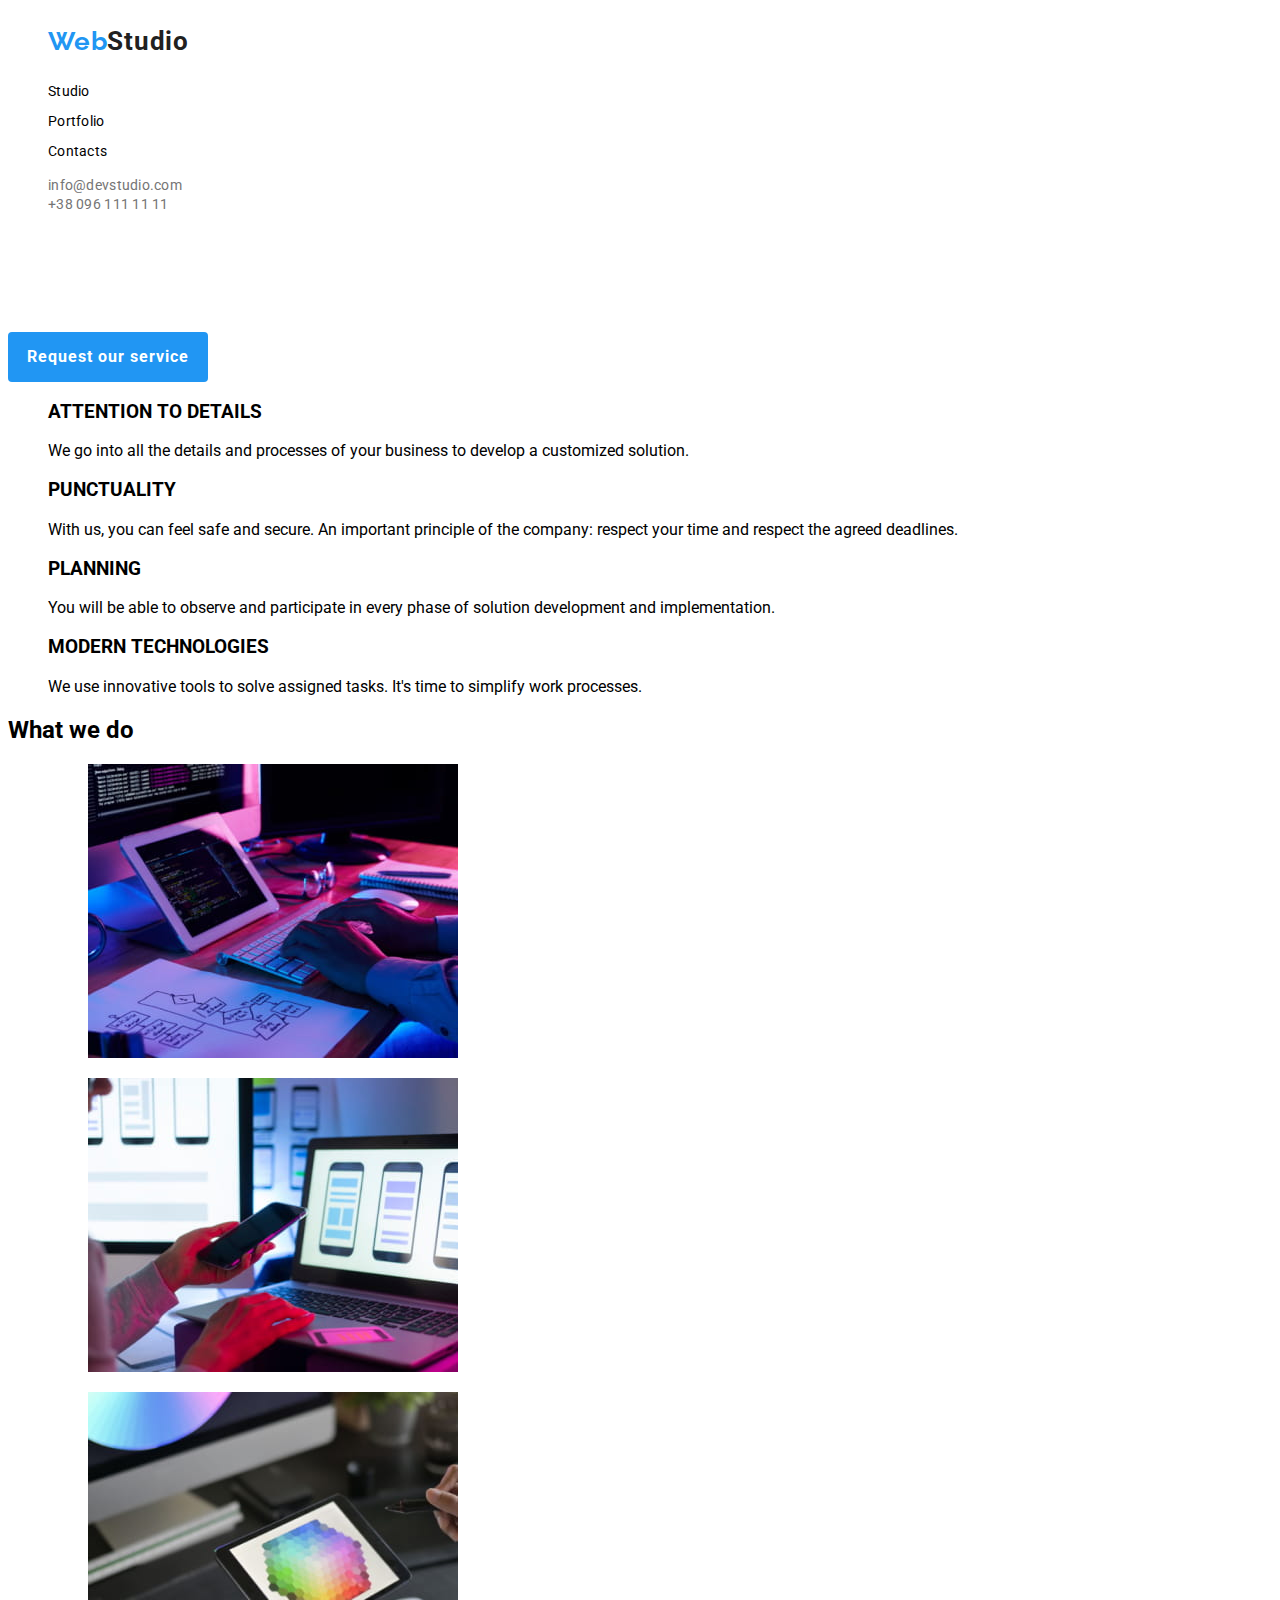
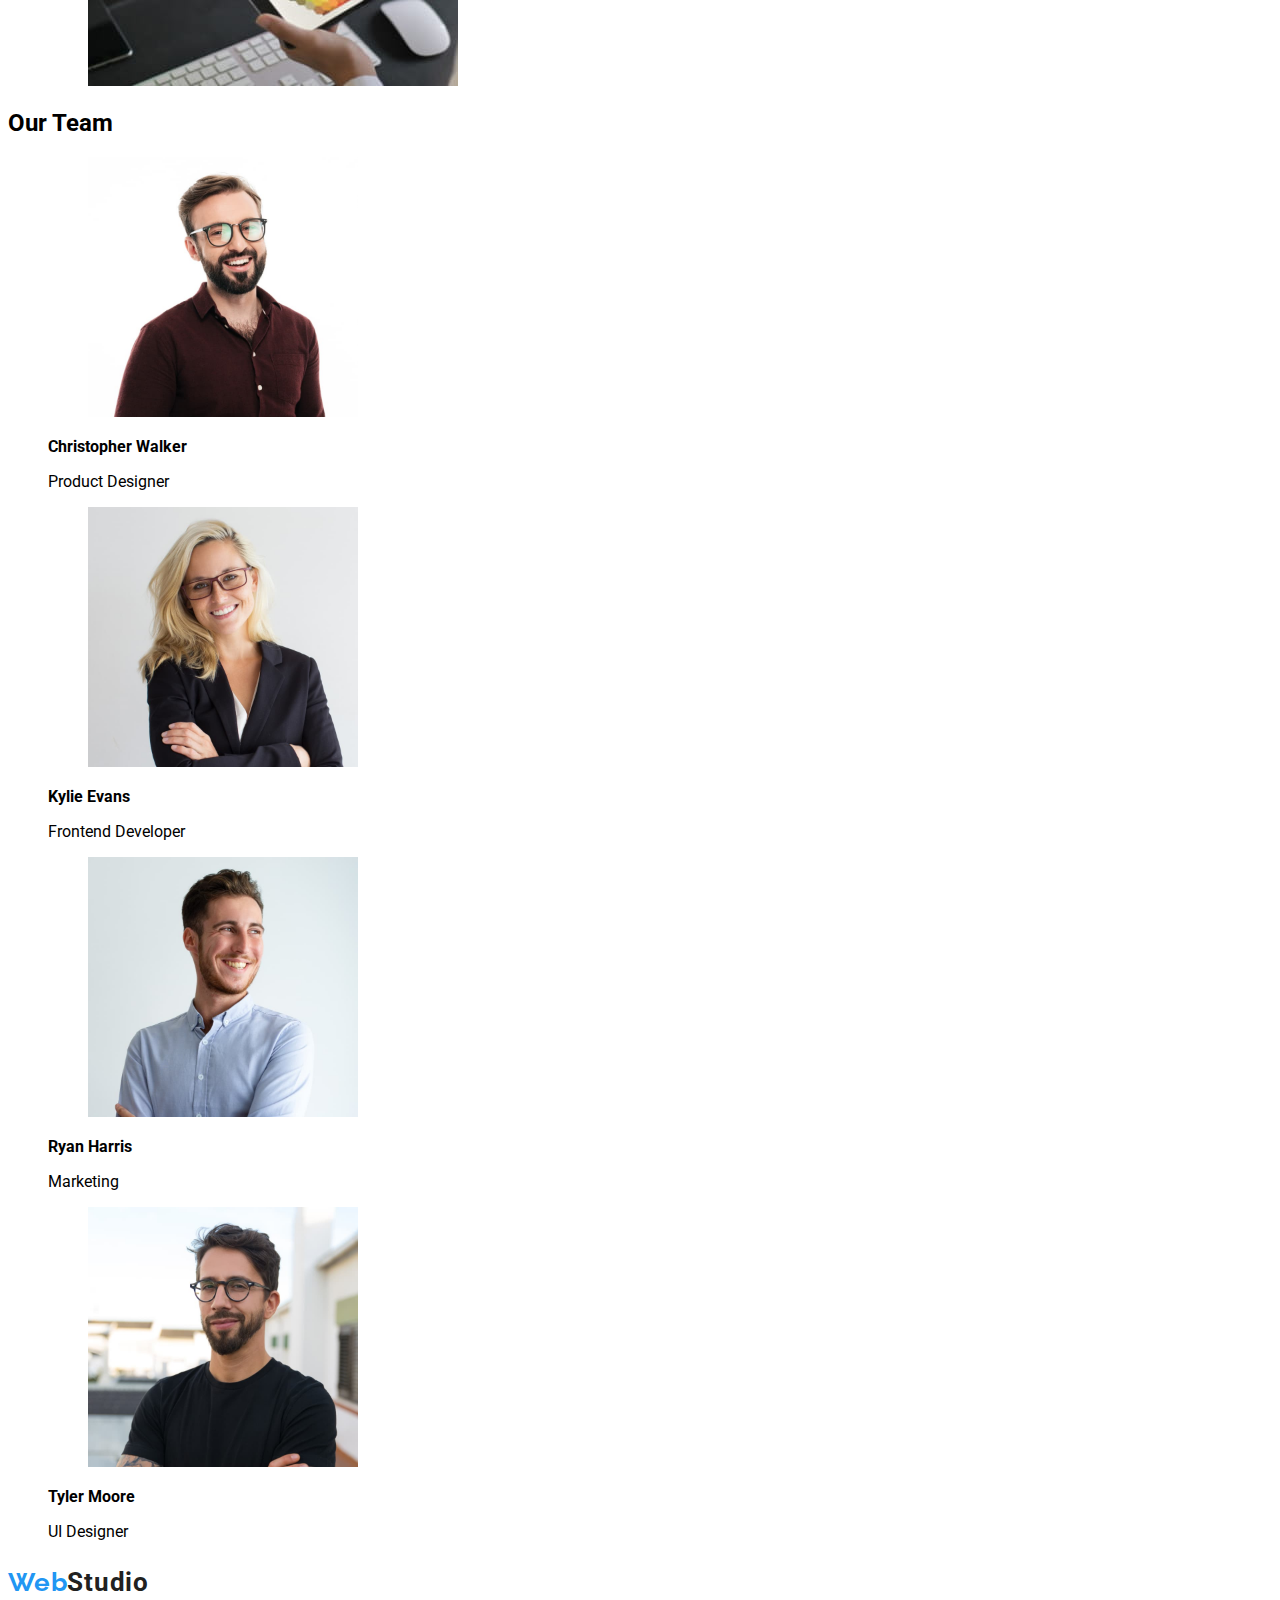
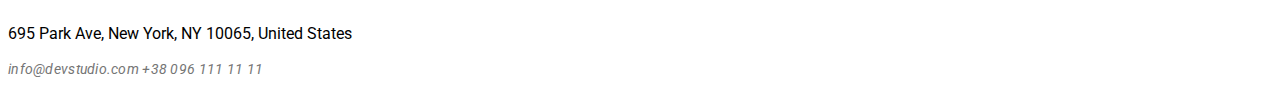
==== index.html @ 77d80c7a "hmw22" ====
<!DOCTYPE html>
<html lang="en">
  <head>
    <meta charset="UTF-8" />
    <meta http-equiv="X-UA-Compatible" content="IE=edge" />
    <meta name="viewport" content="width=device-width, initial-scale=1.0" />
    <link rel="preconnect" href="https://fonts.googleapis.com" />
    <link rel="preconnect" href="https://fonts.gstatic.com" crossorigin />
    <link
      href="https://fonts.googleapis.com/css2?family=Raleway:wght@700&family=Roboto:wght@400;500;700;900&display=swap"
      rel="stylesheet"
    />
    <link rel="stylesheet" href="./css/styles.css" />
    <title>WebStudio</title>
  </head>
  <body>
    <header>
      <section>
        <ul>
          <li>
            <a href="./index.html" class="logo"
              ><p><span class="web">Web</span>Studio</p></a
            >
          </li>
        </ul>

        <nav>
          <ul>
            <li>
              <p class="change-site">Studio</p>
            </li>

            <li>
              <a class="change-site" href="./portfolio.html"
                ><p>Portfolio</p></a
              >
            </li>
            <li><p class="change-site">Contacts</p></li>
          </ul>
        </nav>

        <ul>
          <li>
            <a class="adress" href="info@devstudio.com" target="_blank"
              >info@devstudio.com
            </a>
          </li>
          <li>
            <a class="adress" href="+380961111111" target="_blank"
              >+38 096 111 11 11</a
            >
          </li>
        </ul>
      </section>
    </header>

    <div>
      <h1 class="main-text">EFFECTIVE SOLUTIONS FOR YOUR BUSINESS</h1>
      <p>
        <button class="button" type="button">Request our service</button>
      </p>
    </div>
    <main>
      <div class="night-mode">
        <ul>
          <li>
            <h3>ATTENTION TO DETAILS</h3>
            <p>
              We go into all the details and processes of your business to
              develop a customized solution.
            </p>
          </li>

          <li>
            <h3>PUNCTUALITY</h3>
            <p>
              With us, you can feel safe and secure. An important principle of
              the company: respect your time and respect the agreed deadlines.
            </p>
          </li>

          <li>
            <h3>PLANNING</h3>
            <p>
              You will be able to observe and participate in every phase of
              solution development and implementation.
            </p>
          </li>
          <li>
            <h3>MODERN TECHNOLOGIES</h3>
            <p>
              We use innovative tools to solve assigned tasks. It's time to
              simplify work processes.
            </p>
          </li>
        </ul>
      </div>
      <div class="night-mode">
        <section>
          <h2>What we do</h2>
          <ul>
            <li>
              <figure>
                <img
                  src="./images/tablet.jpg"
                  alt="person writing on computer"
                  height="294"
                />
              </figure>
            </li>
            <li>
              <figure>
                <img
                  src="./images/laptop.jpg"
                  alt="person working on laptop"
                  height="294"
                />
              </figure>
            </li>
            <li>
              <figure>
                <img
                  src="./images/tabletmac.jpg"
                  alt="person working on tablet"
                  height="294"
                />
              </figure>
            </li>
          </ul>
        </section>
      </div>
      <div class="night-mode">
        <section>
          <h2>Our Team</h2>
          <ul>
            <li>
              <figure>
                <img
                  src="./images/christopherwalker.jpg"
                  alt="men in brown shirt"
                  height="260"
                />
              </figure>
              <p><strong>Christopher Walker</strong></p>
              <p>Product Designer</p>
            </li>
            <li>
              <figure>
                <img
                  src="./images/kylieevans.jpg"
                  alt="women in blue shirt"
                  height="260"
                />
              </figure>
              <p><strong>Kylie Evans</strong></p>
              <p>Frontend Developer</p>
            </li>
            <li>
              <figure>
                <img
                  src="./images/ryanharris.jpg"
                  alt="men in white shirt"
                  height="260"
                />
              </figure>
              <p><strong>Ryan Harris</strong></p>
              <p>Marketing</p>
            </li>
            <li>
              <figure>
                <img
                  src="./images/tylermoore.jpg"
                  alt="men in black t-shirt"
                  height="260"
                />
              </figure>
              <p><strong>Tyler Moore</strong></p>
              <p>UI Designer</p>
            </li>
          </ul>
        </section>
      </div>
    </main>
    <div>
      <a href="#" class="logo"
        ><p><span class="web">Web</span>Studio</p></a
      >

      <footer class="night-mode">
        <p>695 Park Ave, New York, NY 10065, United States</p>
        <address>
          <a class="footer-adress" href="info@devstudio.com" target="_blank"
            >info@devstudio.com
          </a>
          <a class="footer-adress" href="+380961111111" target="_blank"
            >+38 096 111 11 11</a
          >
        </address>
      </footer>
    </div>
  </body>
</html>
---- css/styles.css ----
:root {
  --white: #ffffff;
  --black: #000000;
  --grey: #757575;
}

body {
  font-family: "Roboto", sans-serif;
  color: black;
  background-color: var(--white);
}
.night-mode {
  color: var(--black);
}
ul {
  list-style: none;
}

.logo {
  font-family: inherit;
  font-weight: 700;
  font-size: 26px;
  line-height: 31px;
  text-decoration: none;
  letter-spacing: 0.03em;
  cursor: pointer;
  color: #212121;
}
.web {
  font-family: "Raleway";
  font-style: normal;
  font-weight: 700;
  font-size: 26px;
  line-height: 31px;
  letter-spacing: 0.03em;
  color: #2196f3;
}
.change-site {
  font-family: inherit;
  font-size: 14px;
  line-height: 16px;
  letter-spacing: 0.02em;
  text-decoration: none;
  color: var(--black);
}
.change-site:hover {
  font-size: 14px;
  line-height: 16px;
  letter-spacing: 0.02em;

  color: #2196f3;
}

.adress {
  color: var(--black);
  font-family: inherit;
  font-size: 14px;
  line-height: 16px;
  letter-spacing: 0.02em;

  color: #757575;
  text-decoration: none;
  color: var(--grey);
}
.adress:hover {
  font-size: 14px;
  line-height: 16px;
  letter-spacing: 0.02em;

  color: #2196f3;
}
.main-text {
  font-family: inherit;
  font-weight: 900;
  font-size: 44px;
  line-height: 60px;

  text-align: center;
  letter-spacing: 0.06em;
  text-transform: uppercase;

  color: #ffffff;
}
.button {
  font-family: inherit;
  width: 200px;
  height: 50px;

  background: #2196f3;

  font-weight: 700;
  font-size: 16px;
  line-height: 30px;

  align-items: center;
  text-align: center;
  letter-spacing: 0.06em;

  color: #ffffff;
  cursor: pointer;
  border: none;
  border-radius: 4px;
}

.footer-adress {
  font-family: inherit;
  font-size: 14px;
  line-height: 16px;
  letter-spacing: 0.02em;

  color: #757575;
  text-decoration: none;
  color: var(--grey);
}

/* portfolio */
.buttons-panel {
  font-family: inherit;
  width: 128px;
  height: 38px;

  background: #f5f4fa;
  border-radius: 4px;
  font-weight: 500;
  font-size: 16px;
  line-height: 26px;
  cursor: pointer;
  text-align: center;
  letter-spacing: 0.03em;
  border: none;
}
.buttons-panel:hover {
  width: 128px;
  height: 38px;

  background: #2196f3;
  border-radius: 4px;
  font-weight: 500;
  font-size: 16px;
  line-height: 26px;

  text-align: center;
  letter-spacing: 0.03em;

  color: #ffffff;
}
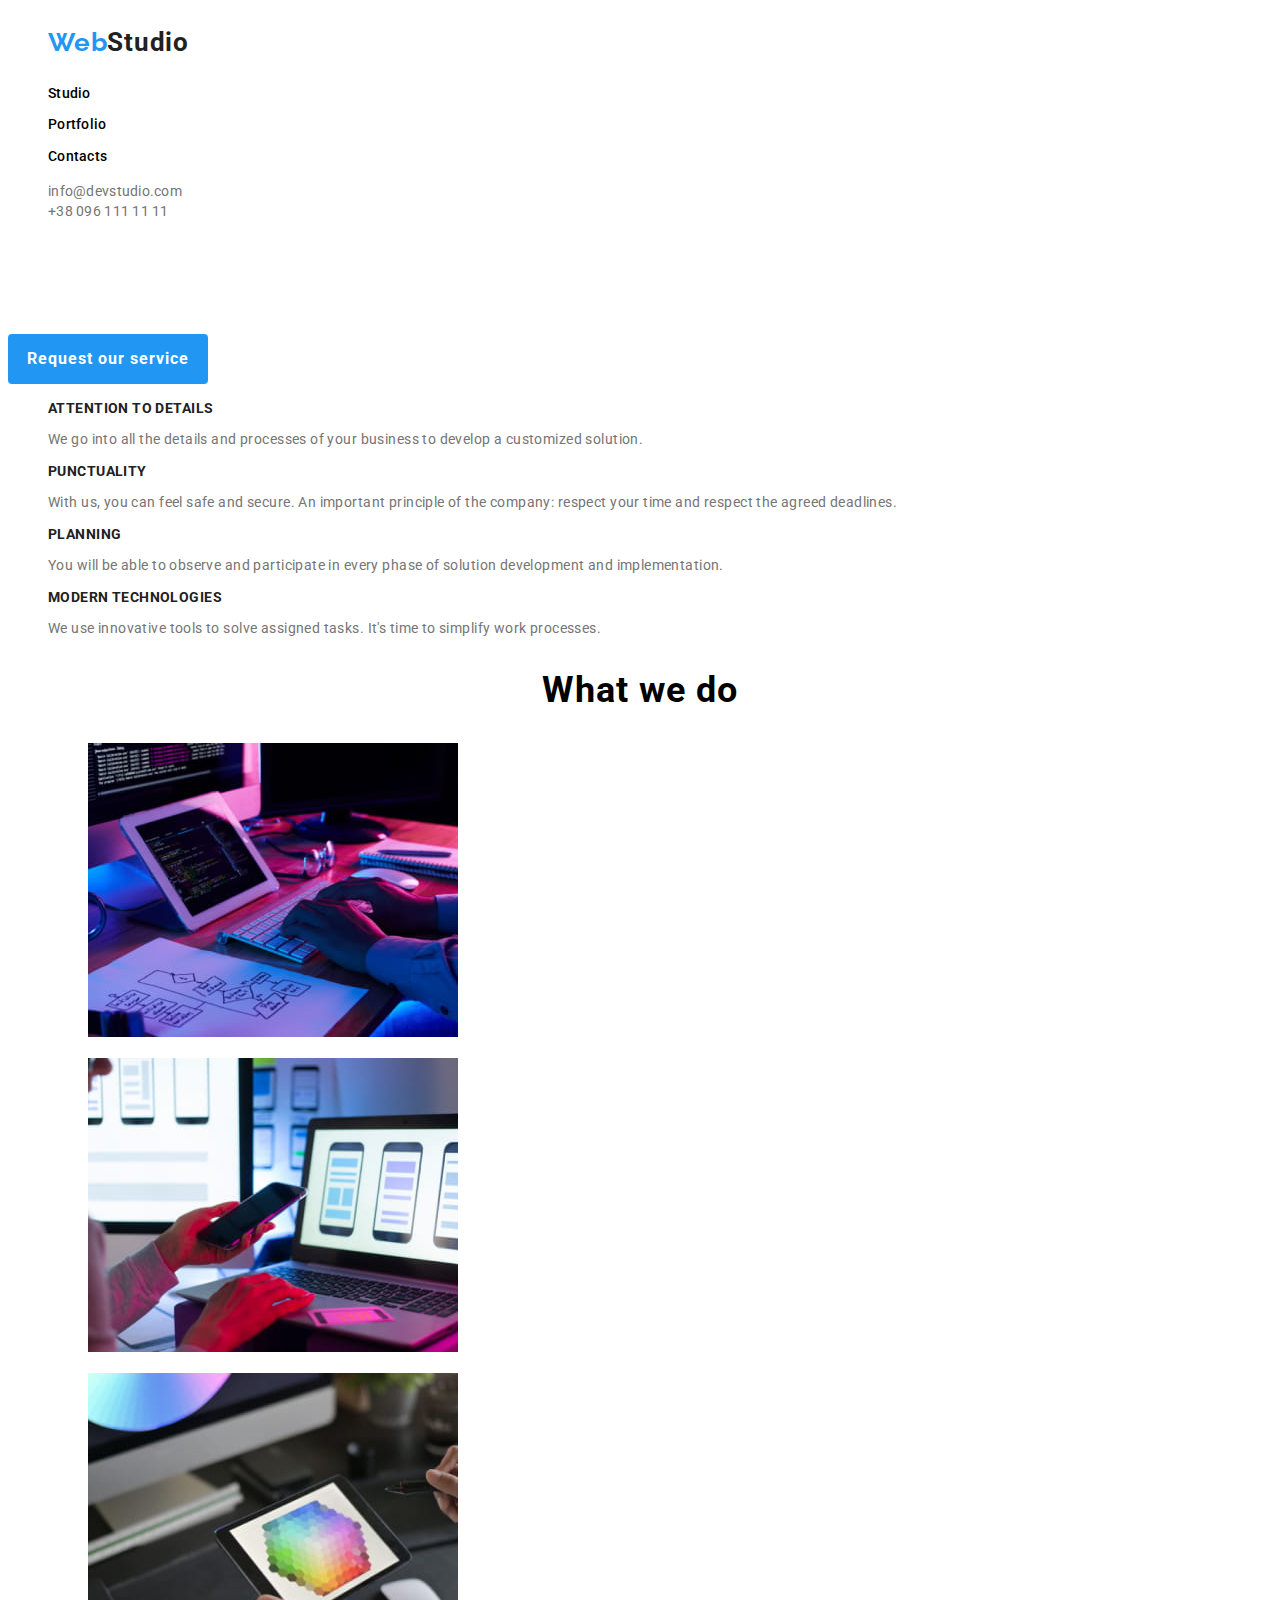
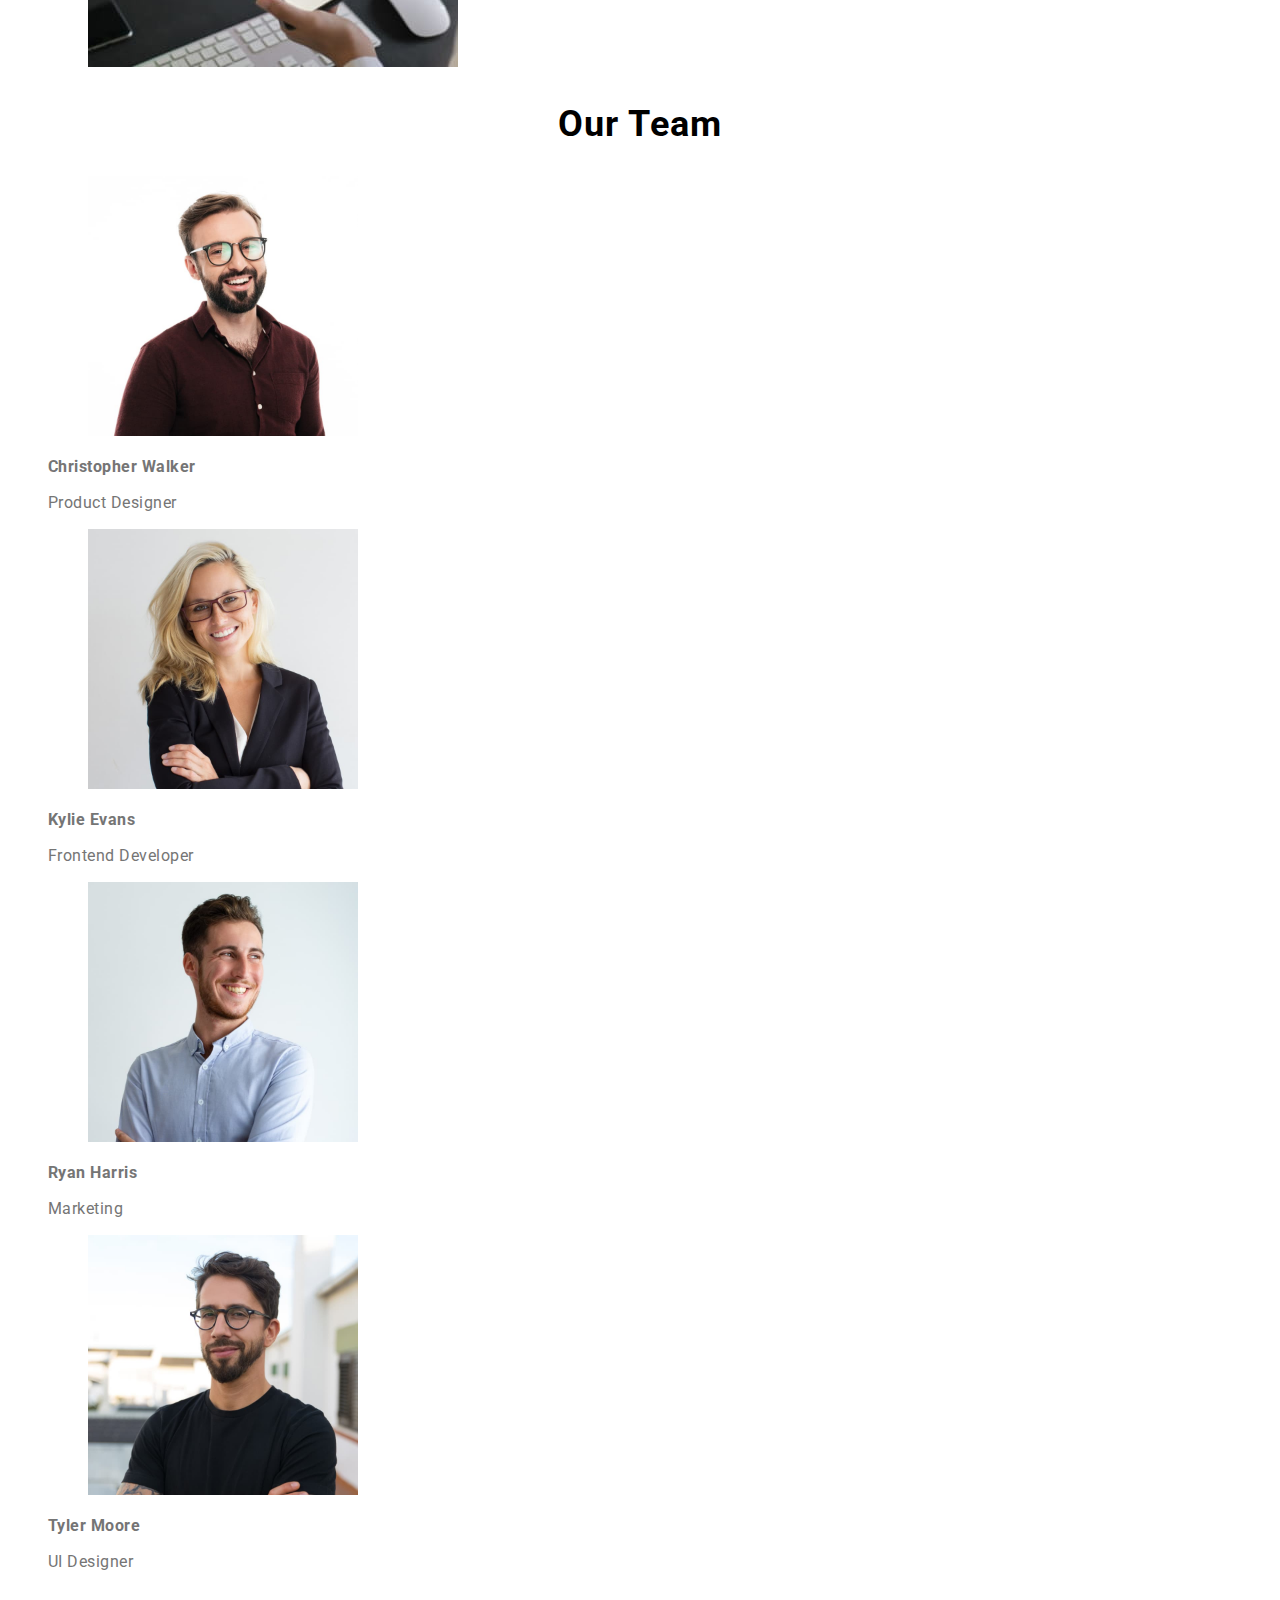
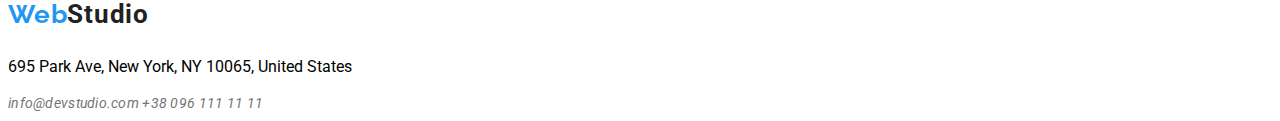
==== commit d70a2aa2: "h2" ====
--- a/index.html
+++ b/index.html
@@ -27,7 +27,7 @@
         <nav>
           <ul>
             <li>
-              <p class="change-site">Studio</p>
+              <a class="change-site" href="./index.html"><p>Studio</p></a>
             </li>
 
             <li>
@@ -61,10 +61,10 @@
       </p>
     </div>
     <main>
-      <div class="night-mode">
+      <div class="description" class="night-mode">
         <ul>
           <li>
-            <h3>ATTENTION TO DETAILS</h3>
+            <h3 class="description-header">ATTENTION TO DETAILS</h3>
             <p>
               We go into all the details and processes of your business to
               develop a customized solution.
@@ -72,7 +72,7 @@
           </li>
 
           <li>
-            <h3>PUNCTUALITY</h3>
+            <h3 class="description-header">PUNCTUALITY</h3>
             <p>
               With us, you can feel safe and secure. An important principle of
               the company: respect your time and respect the agreed deadlines.
@@ -80,14 +80,14 @@
           </li>
 
           <li>
-            <h3>PLANNING</h3>
+            <h3 class="description-header">PLANNING</h3>
             <p>
               You will be able to observe and participate in every phase of
               solution development and implementation.
             </p>
           </li>
           <li>
-            <h3>MODERN TECHNOLOGIES</h3>
+            <h3 class="description-header">MODERN TECHNOLOGIES</h3>
             <p>
               We use innovative tools to solve assigned tasks. It's time to
               simplify work processes.
@@ -97,7 +97,7 @@
       </div>
       <div class="night-mode">
         <section>
-          <h2>What we do</h2>
+          <h2 class="section-headers">What we do</h2>
           <ul>
             <li>
               <figure>
@@ -131,8 +131,8 @@
       </div>
       <div class="night-mode">
         <section>
-          <h2>Our Team</h2>
-          <ul>
+          <h2 class="section-headers">Our Team</h2>
+          <ul class="photo-description">
             <li>
               <figure>
                 <img
@@ -182,7 +182,7 @@
       </div>
     </main>
     <div>
-      <a href="#" class="logo"
+      <a href="./index.html" class="logo"
         ><p><span class="web">Web</span>Studio</p></a
       >
 
--- a/css/styles.css
+++ b/css/styles.css
@@ -2,6 +2,9 @@
   --white: #ffffff;
   --black: #000000;
   --grey: #757575;
+  --darkblue: #2f303a;
+  --lightgrey: #f5f4fa;
+  --lightblue: #2196f3;
 }
 
 body {
@@ -11,6 +14,7 @@
 }
 .night-mode {
   color: var(--black);
+  line-height: 1.25;
 }
 ul {
   list-style: none;
@@ -20,7 +24,7 @@
   font-family: inherit;
   font-weight: 700;
   font-size: 26px;
-  line-height: 31px;
+  line-height: 1.25;
   text-decoration: none;
   letter-spacing: 0.03em;
   cursor: pointer;
@@ -31,23 +35,22 @@
   font-style: normal;
   font-weight: 700;
   font-size: 26px;
-  line-height: 31px;
   letter-spacing: 0.03em;
   color: #2196f3;
 }
 .change-site {
   font-family: inherit;
+  font-weight: 500;
   font-size: 14px;
-  line-height: 16px;
+  line-height: 1.25;
   letter-spacing: 0.02em;
   text-decoration: none;
   color: var(--black);
 }
 .change-site:hover {
   font-size: 14px;
-  line-height: 16px;
+  line-height: 1.25;
   letter-spacing: 0.02em;
-
   color: #2196f3;
 }
 
@@ -55,75 +58,105 @@
   color: var(--black);
   font-family: inherit;
   font-size: 14px;
-  line-height: 16px;
+  line-height: 1.25;
   letter-spacing: 0.02em;
-
   color: #757575;
   text-decoration: none;
   color: var(--grey);
 }
 .adress:hover {
   font-size: 14px;
-  line-height: 16px;
+  line-height: 1.25;
   letter-spacing: 0.02em;
-
   color: #2196f3;
 }
 .main-text {
   font-family: inherit;
   font-weight: 900;
   font-size: 44px;
-  line-height: 60px;
-
+  line-height: 1.25;
   text-align: center;
   letter-spacing: 0.06em;
   text-transform: uppercase;
-
   color: #ffffff;
 }
 .button {
   font-family: inherit;
   width: 200px;
   height: 50px;
-
   background: #2196f3;
-
   font-weight: 700;
   font-size: 16px;
-  line-height: 30px;
-
+  line-height: 1.25;
   align-items: center;
   text-align: center;
   letter-spacing: 0.06em;
-
   color: #ffffff;
   cursor: pointer;
   border: none;
   border-radius: 4px;
 }
 
+.section-headers {
+  font-weight: 700;
+  font-size: 36px;
+  line-height: 1.25;
+  text-align: center;
+  letter-spacing: 0.03em;
+}
+
+.description-header {
+  font-weight: 700;
+  font-size: 14px;
+  line-height: 1.25;
+  letter-spacing: 0.03em;
+  text-transform: uppercase;
+  color: #212121;
+}
+.description {
+  font-weight: 400;
+  font-size: 14px;
+  line-height: 1.25;
+  letter-spacing: 0.03em;
+  color: #757575;
+}
+.photo-description {
+  font-weight: 400;
+  font-size: 16px;
+  line-height: 1.25;
+  letter-spacing: 0.03em;
+  color: #757575;
+}
+
+.photo-header {
+  font-weight: 700;
+  font-size: 18px;
+  line-height: 1.25;
+  letter-spacing: 0.06em;
+  color: #212121;
+}
+
 .footer-adress {
   font-family: inherit;
   font-size: 14px;
-  line-height: 16px;
+  line-height: 1.25;
   letter-spacing: 0.02em;
-
   color: #757575;
   text-decoration: none;
   color: var(--grey);
 }
 
 /* portfolio */
+
 .buttons-panel {
   font-family: inherit;
   width: 128px;
   height: 38px;
-
   background: #f5f4fa;
   border-radius: 4px;
   font-weight: 500;
   font-size: 16px;
-  line-height: 26px;
+  line-height: 1.25;
   cursor: pointer;
   text-align: center;
   letter-spacing: 0.03em;
@@ -132,15 +165,12 @@
 .buttons-panel:hover {
   width: 128px;
   height: 38px;
-
   background: #2196f3;
   border-radius: 4px;
   font-weight: 500;
   font-size: 16px;
-  line-height: 26px;
-
+  line-height: 1.25;
   text-align: center;
   letter-spacing: 0.03em;
-
   color: #ffffff;
 }
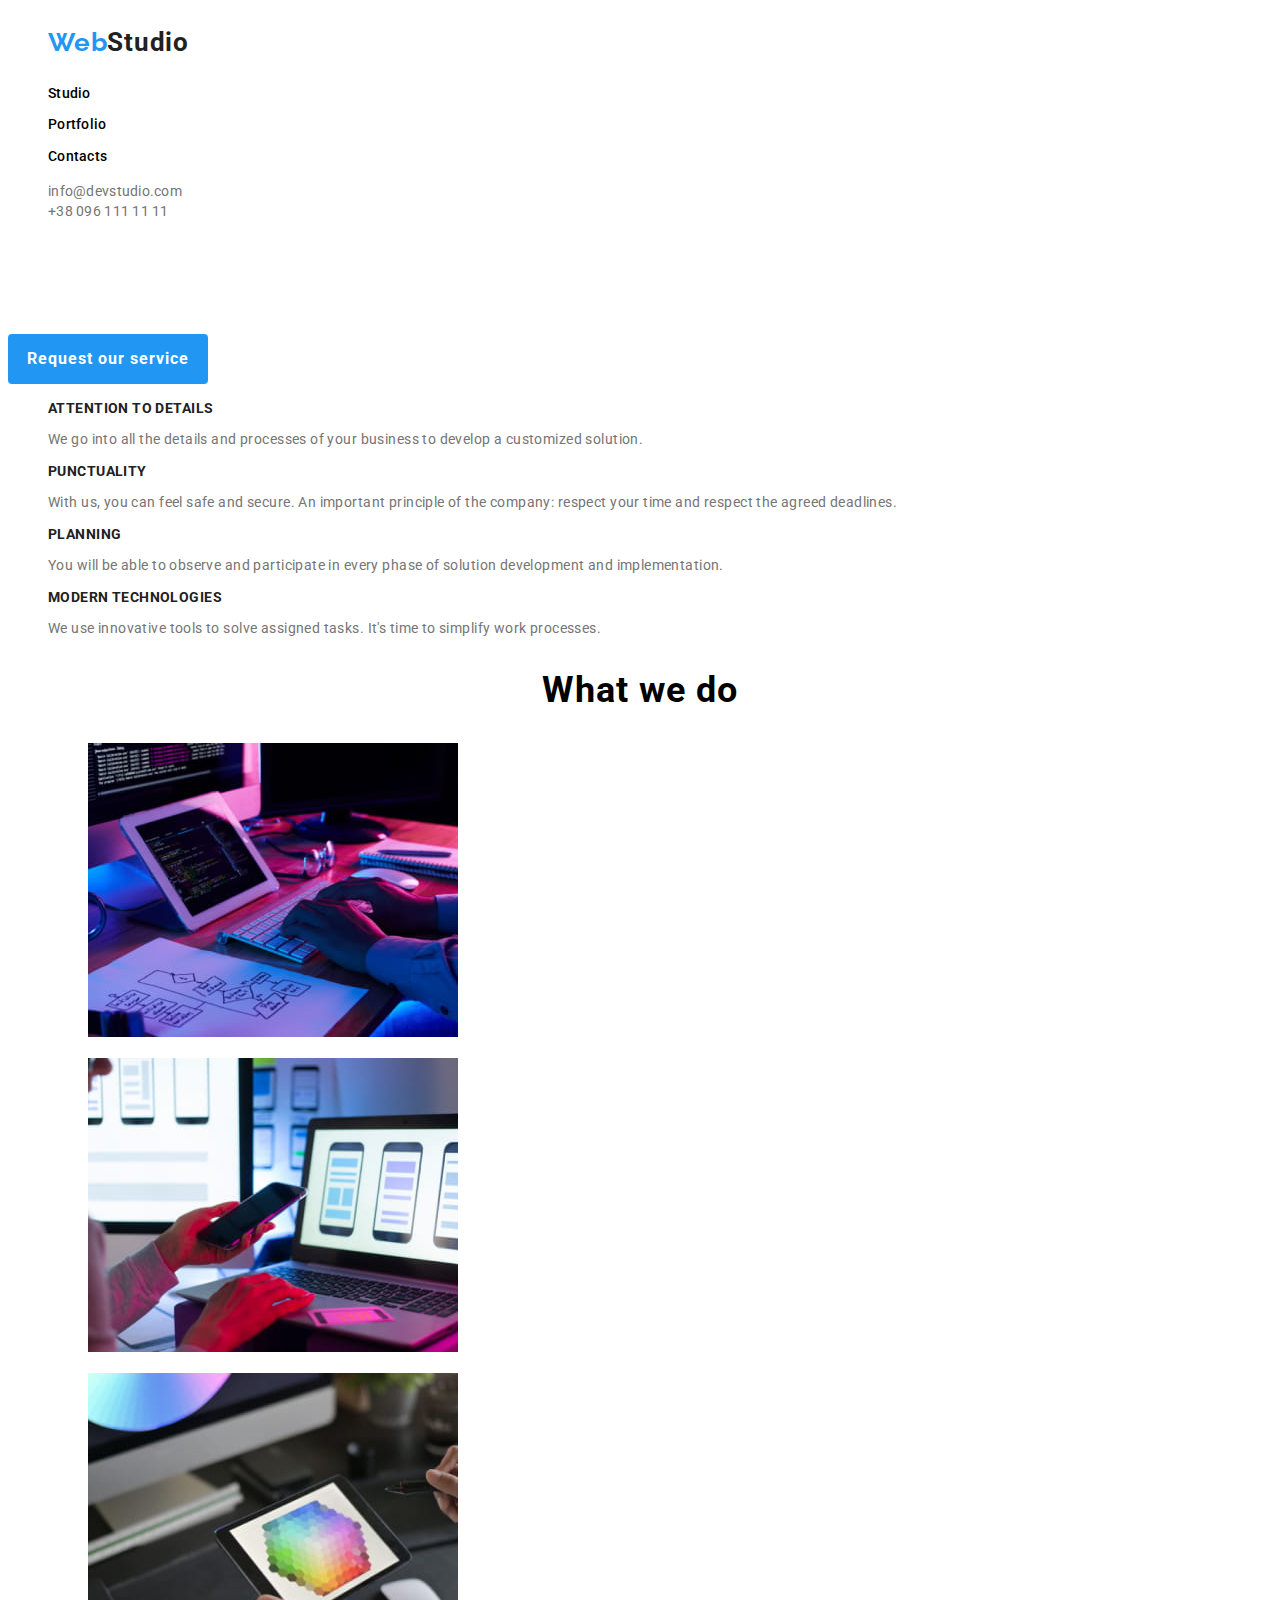
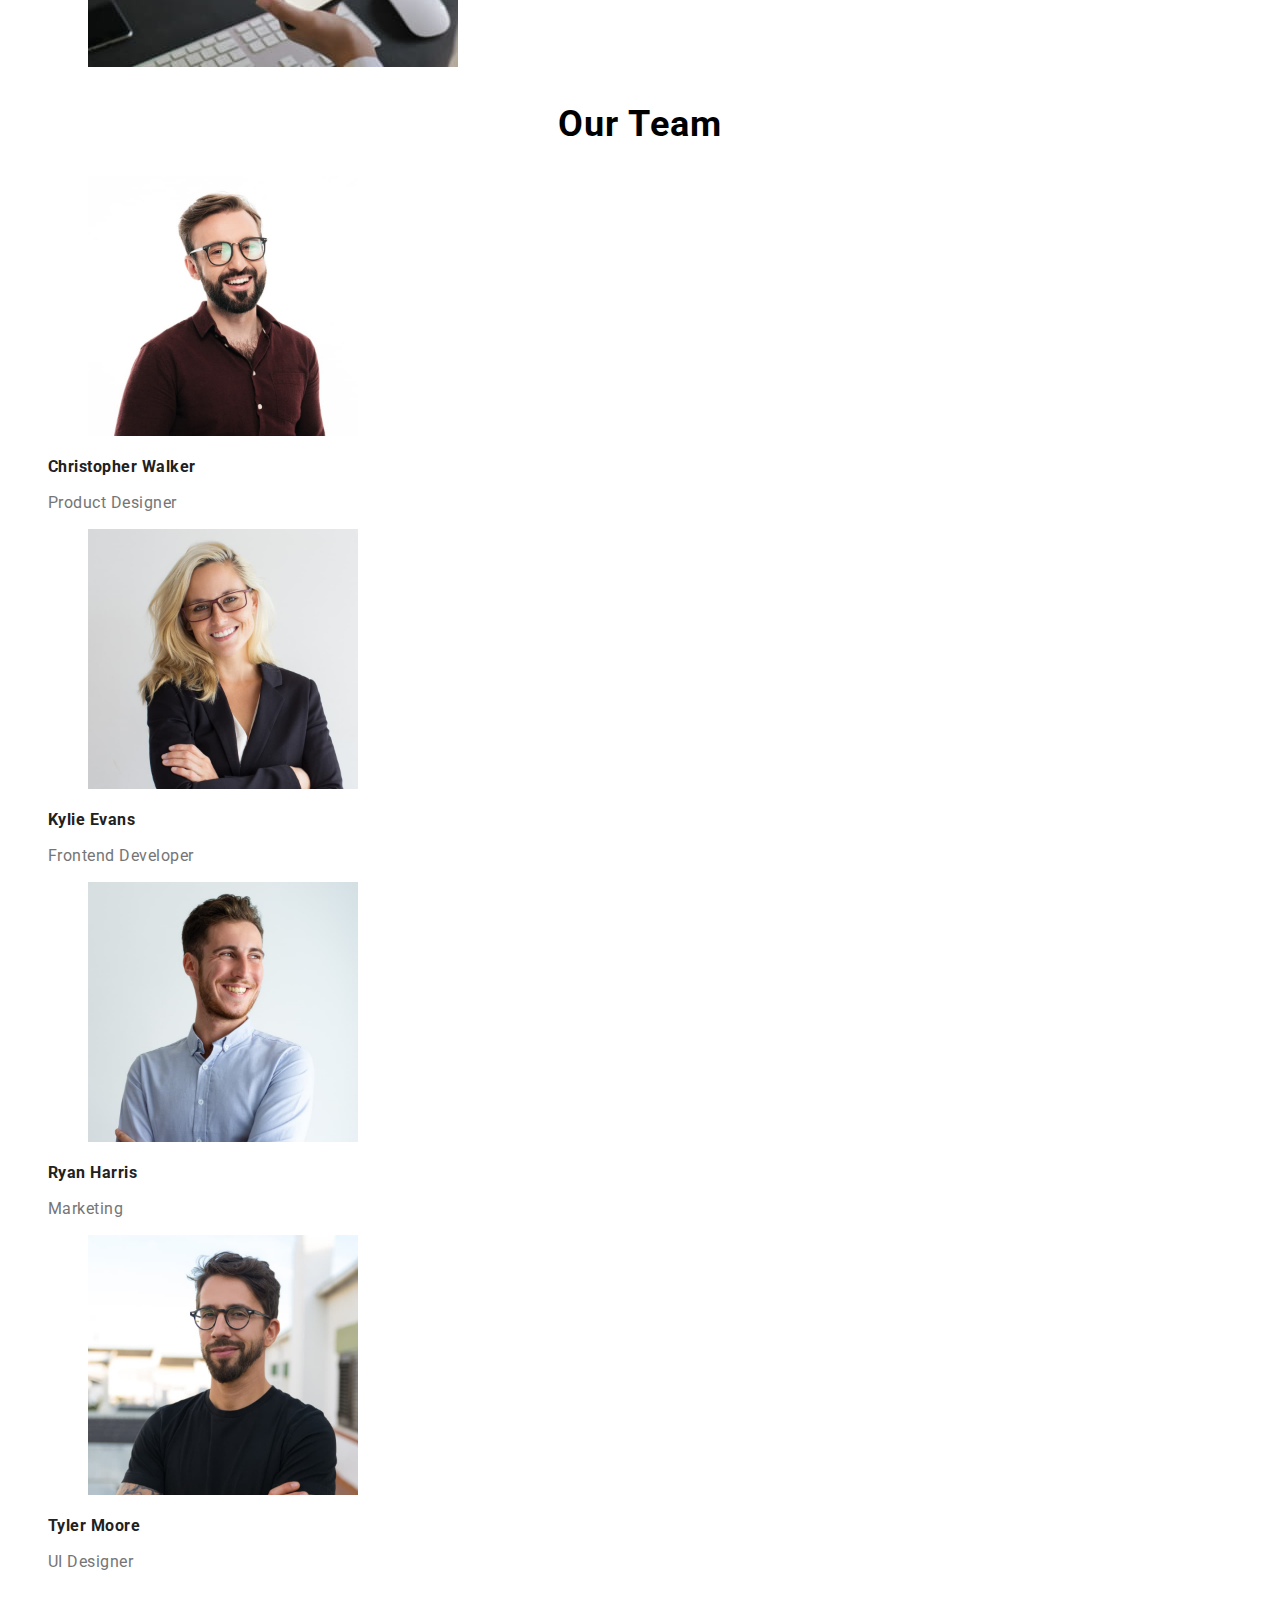
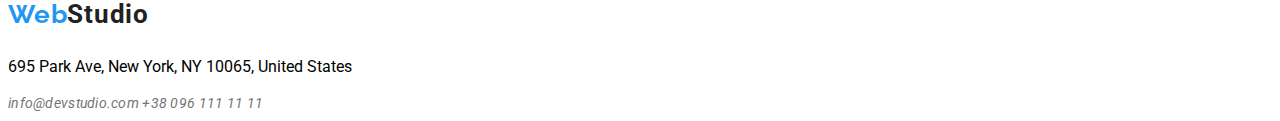
==== commit a6b7c30f: "holmlork" ====
--- a/index.html
+++ b/index.html
@@ -141,7 +141,7 @@
                   height="260"
                 />
               </figure>
-              <p><strong>Christopher Walker</strong></p>
+              <p class="photo-header1"><strong>Christopher Walker</strong></p>
               <p>Product Designer</p>
             </li>
             <li>
@@ -152,7 +152,7 @@
                   height="260"
                 />
               </figure>
-              <p><strong>Kylie Evans</strong></p>
+              <p class="photo-header1"><strong>Kylie Evans</strong></p>
               <p>Frontend Developer</p>
             </li>
             <li>
@@ -163,7 +163,7 @@
                   height="260"
                 />
               </figure>
-              <p><strong>Ryan Harris</strong></p>
+              <p class="photo-header1"><strong>Ryan Harris</strong></p>
               <p>Marketing</p>
             </li>
             <li>
@@ -174,7 +174,7 @@
                   height="260"
                 />
               </figure>
-              <p><strong>Tyler Moore</strong></p>
+              <p class="photo-header1"><strong>Tyler Moore</strong></p>
               <p>UI Designer</p>
             </li>
           </ul>
--- a/css/styles.css
+++ b/css/styles.css
@@ -127,8 +127,15 @@
   letter-spacing: 0.03em;
   color: #757575;
 }
+.photo-header1 {
+  font-weight: 500;
+  font-size: 16px;
+  line-height: 1.25;
+  letter-spacing: 0.03em;
+  color: #212121;
+}
 
-.photo-header {
+.photo-header2 {
   font-weight: 700;
   font-size: 18px;
   line-height: 1.25;
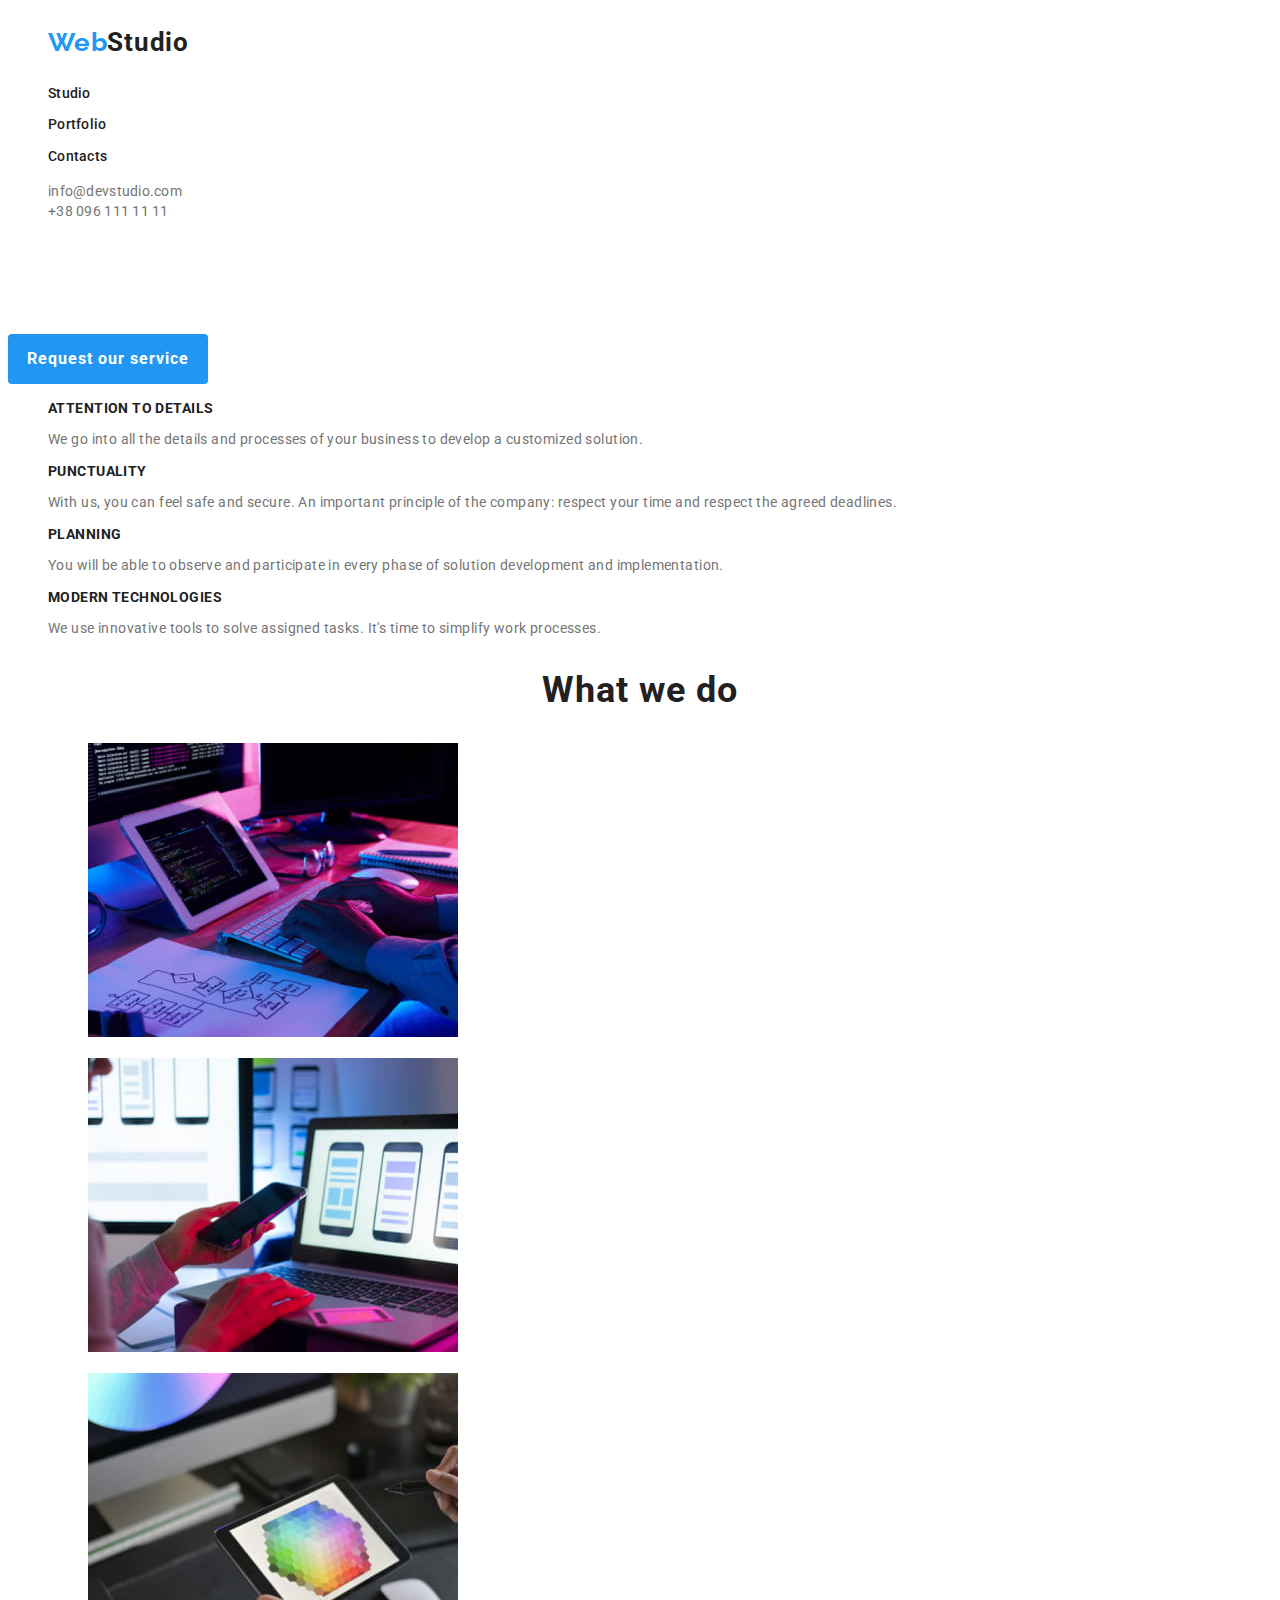
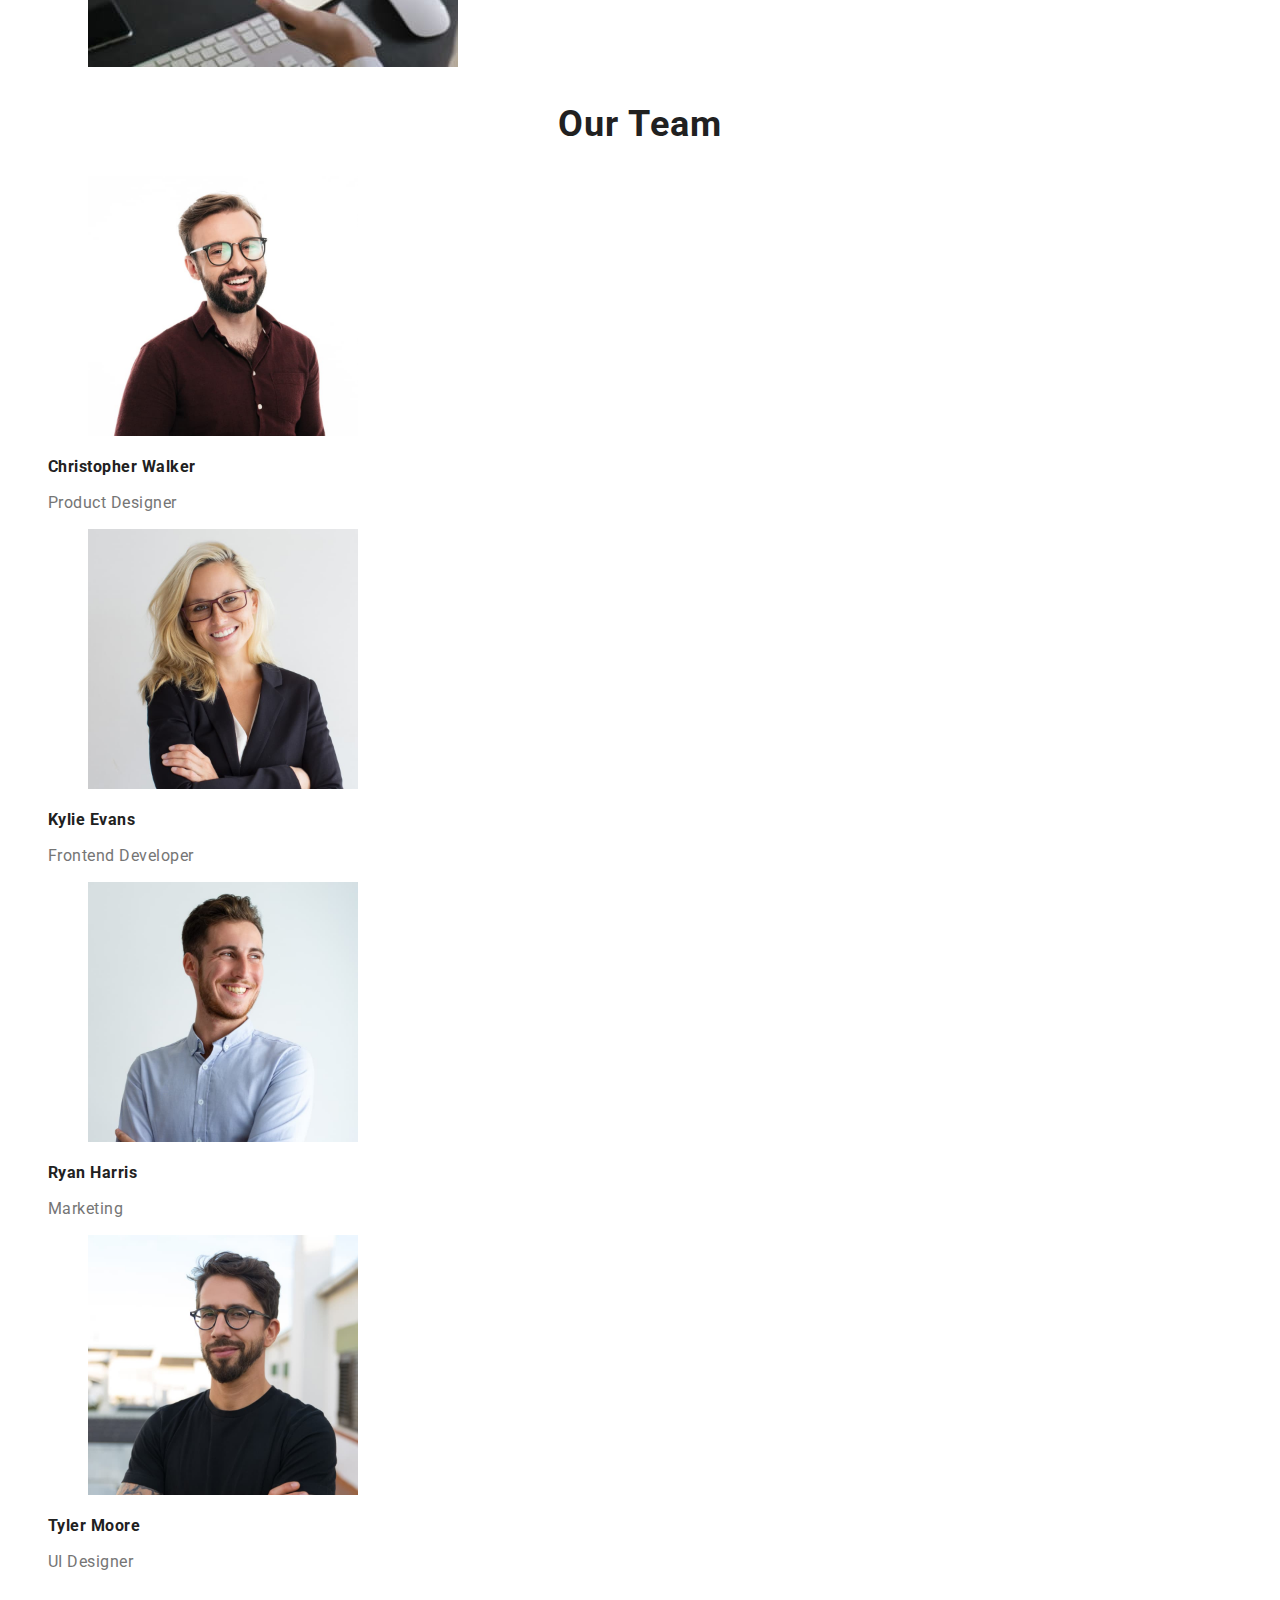
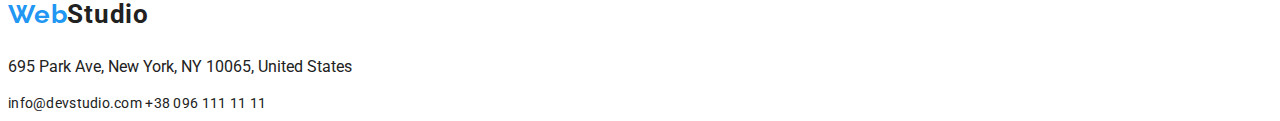
==== commit 2a50092e: "4" ====
--- a/index.html
+++ b/index.html
@@ -61,8 +61,8 @@
       </p>
     </div>
     <main>
-      <div class="description" class="night-mode">
-        <ul>
+      <div class="night-mode">
+        <ul class="description">
           <li>
             <h3 class="description-header">ATTENTION TO DETAILS</h3>
             <p>
@@ -141,7 +141,9 @@
                   height="260"
                 />
               </figure>
-              <p class="photo-header1"><strong>Christopher Walker</strong></p>
+              <p class="photo-header-studio">
+                <strong>Christopher Walker</strong>
+              </p>
               <p>Product Designer</p>
             </li>
             <li>
@@ -152,7 +154,7 @@
                   height="260"
                 />
               </figure>
-              <p class="photo-header1"><strong>Kylie Evans</strong></p>
+              <p class="photo-header-studio"><strong>Kylie Evans</strong></p>
               <p>Frontend Developer</p>
             </li>
             <li>
@@ -163,7 +165,7 @@
                   height="260"
                 />
               </figure>
-              <p class="photo-header1"><strong>Ryan Harris</strong></p>
+              <p class="photo-header-studio"><strong>Ryan Harris</strong></p>
               <p>Marketing</p>
             </li>
             <li>
@@ -174,7 +176,7 @@
                   height="260"
                 />
               </figure>
-              <p class="photo-header1"><strong>Tyler Moore</strong></p>
+              <p class="photo-header-studio"><strong>Tyler Moore</strong></p>
               <p>UI Designer</p>
             </li>
           </ul>
--- a/css/styles.css
+++ b/css/styles.css
@@ -1,6 +1,6 @@
 :root {
   --white: #ffffff;
-  --black: #000000;
+  --black: #212121;
   --grey: #757575;
   --darkblue: #2f303a;
   --lightgrey: #f5f4fa;
@@ -9,10 +9,11 @@
 
 body {
   font-family: "Roboto", sans-serif;
-  color: black;
+  color: #212121;
   background-color: var(--white);
 }
 .night-mode {
+  background-color: var(--white);
   color: var(--black);
   line-height: 1.25;
 }
@@ -103,6 +104,7 @@
   line-height: 1.25;
   text-align: center;
   letter-spacing: 0.03em;
+  color: var(--black);
 }
 
 .description-header {
@@ -112,6 +114,7 @@
   letter-spacing: 0.03em;
   text-transform: uppercase;
   color: #212121;
+  color: var(--black);
 }
 .description {
   font-weight: 400;
@@ -127,30 +130,33 @@
   letter-spacing: 0.03em;
   color: #757575;
 }
-.photo-header1 {
+.photo-header-studio {
   font-weight: 500;
   font-size: 16px;
   line-height: 1.25;
   letter-spacing: 0.03em;
   color: #212121;
+  color: var(--black);
 }
 
-.photo-header2 {
+.photo-header-portfolio {
   font-weight: 700;
   font-size: 18px;
   line-height: 1.25;
   letter-spacing: 0.06em;
   color: #212121;
+  color: var(--black);
 }
 
 .footer-adress {
   font-family: inherit;
+  font-style: normal;
   font-size: 14px;
   line-height: 1.25;
   letter-spacing: 0.02em;
   color: #757575;
   text-decoration: none;
-  color: var(--grey);
+  color: var(--black);
 }
 
 /* portfolio */
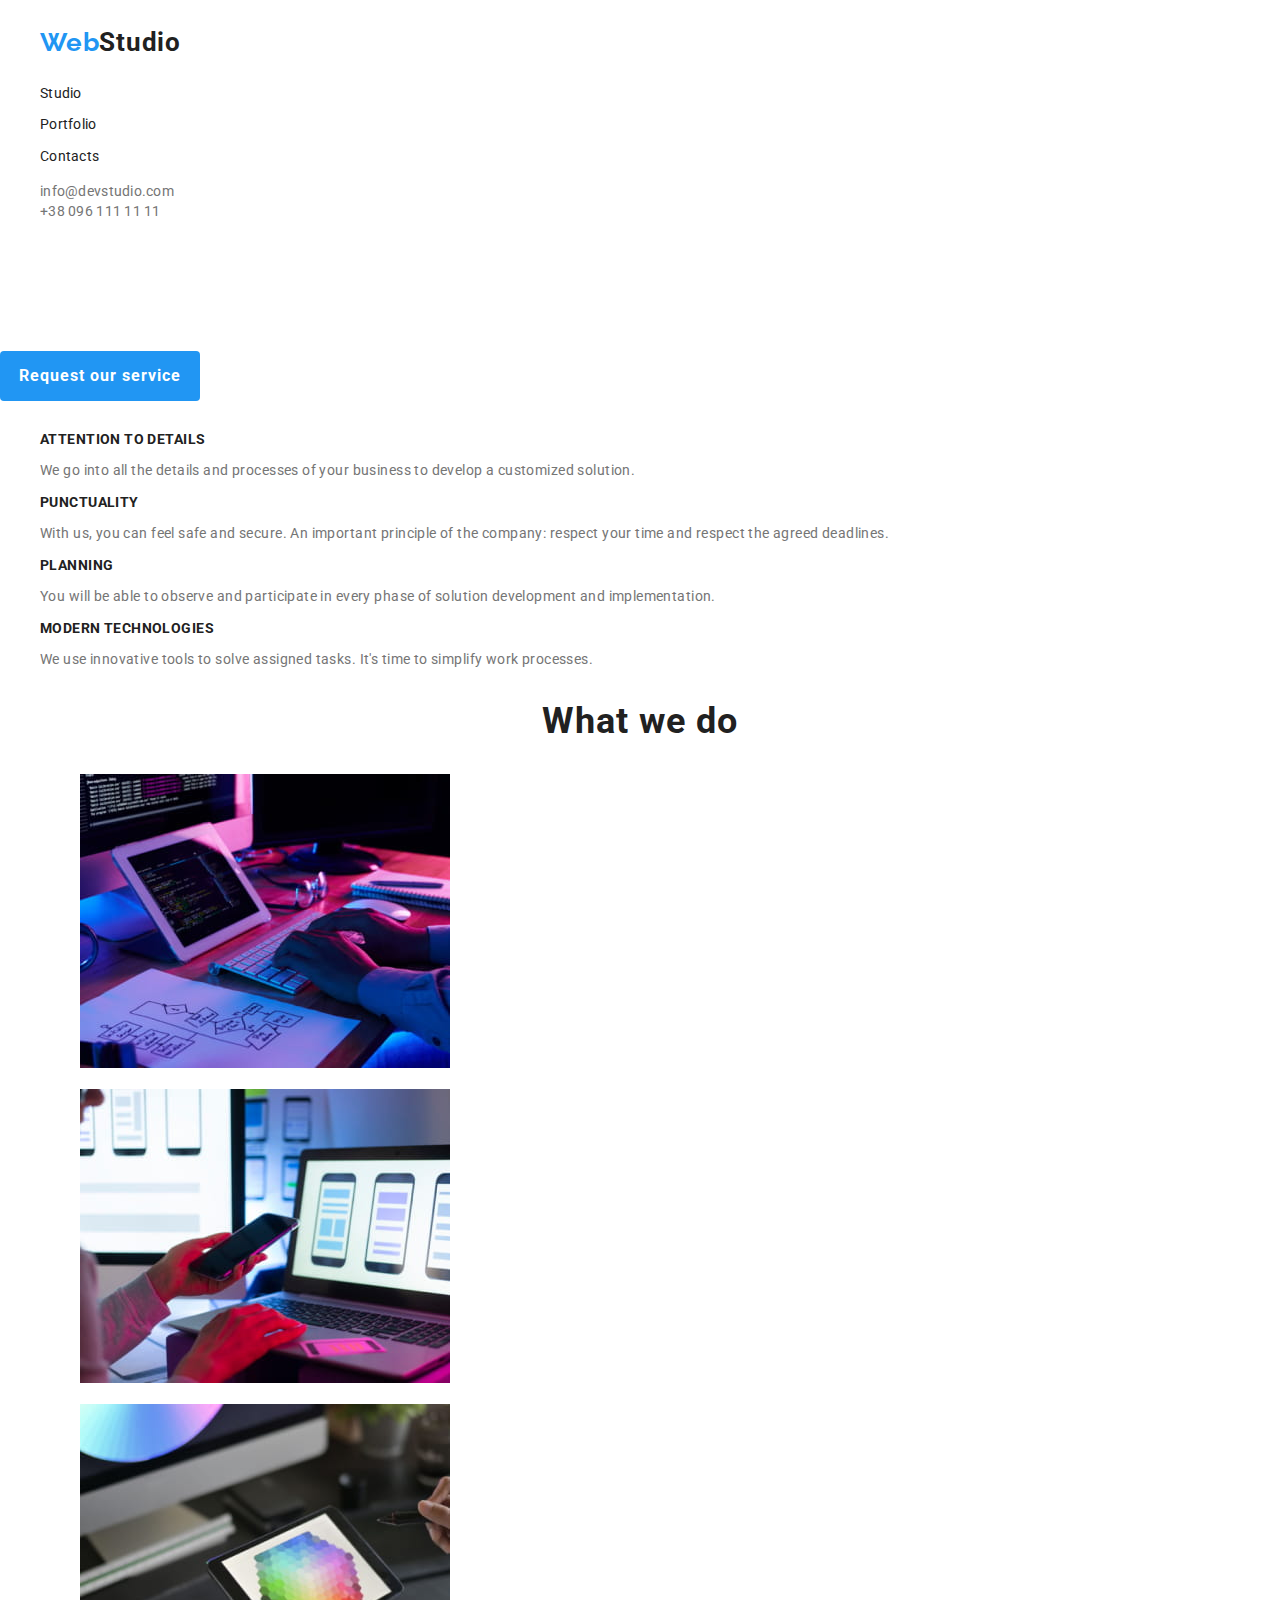
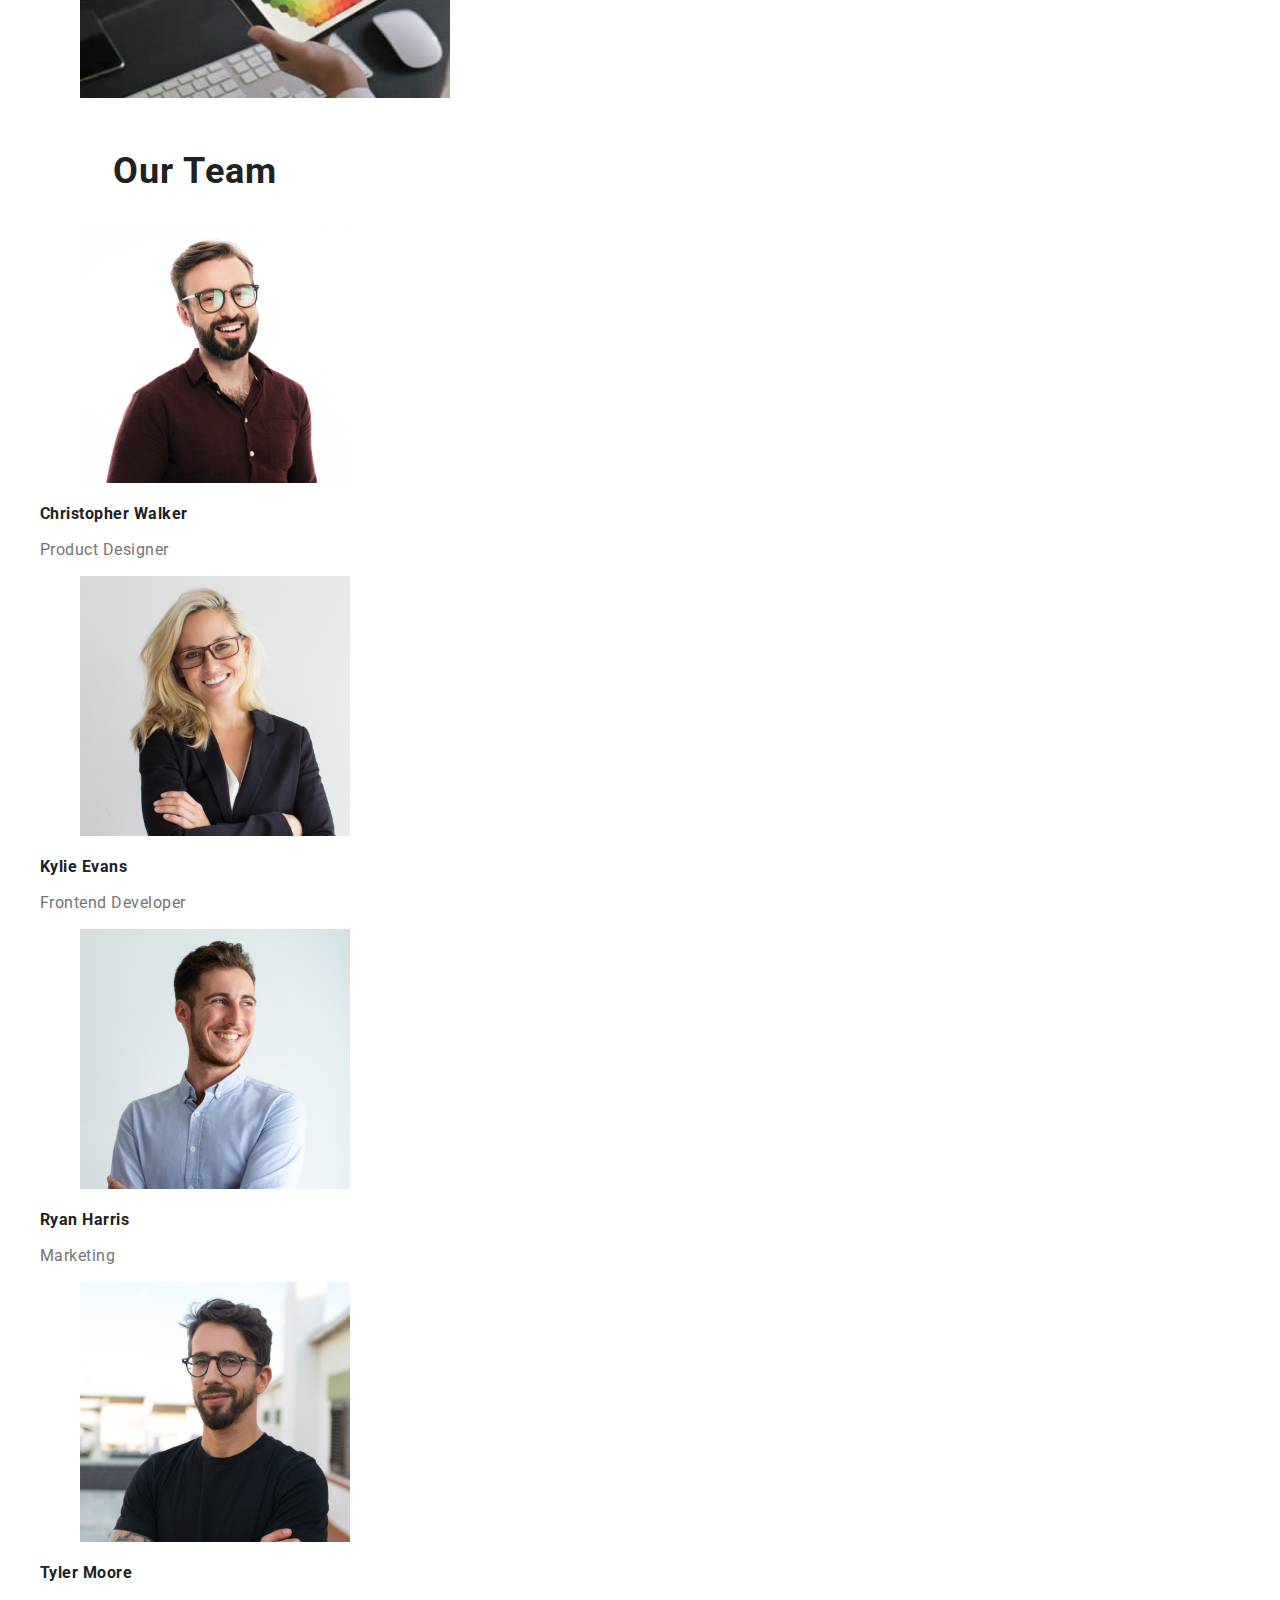
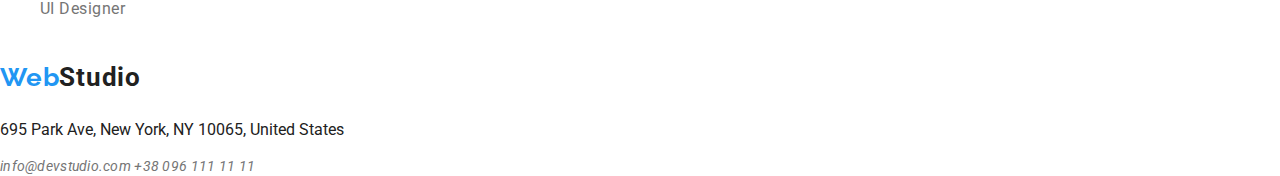
==== commit be2b5894: "123" ====
--- a/index.html
+++ b/index.html
@@ -10,12 +10,13 @@
       href="https://fonts.googleapis.com/css2?family=Raleway:wght@700&family=Roboto:wght@400;500;700;900&display=swap"
       rel="stylesheet"
     />
+    <link rel="stylesheet" href="./css/normalize.css" />
     <link rel="stylesheet" href="./css/styles.css" />
     <title>WebStudio</title>
   </head>
-  <body>
+  <body class="night-mode">
     <header>
-      <section>
+      <section class="content">
         <ul>
           <li>
             <a href="./index.html" class="logo"
@@ -53,50 +54,54 @@
         </ul>
       </section>
     </header>
-
-    <div>
-      <h1 class="main-text">EFFECTIVE SOLUTIONS FOR YOUR BUSINESS</h1>
-      <p>
-        <button class="button" type="button">Request our service</button>
-      </p>
-    </div>
+    <section>
+      <div class="content">
+        <h1 class="main-text">EFFECTIVE SOLUTIONS FOR YOUR BUSINESS</h1>
+        <p>
+          <button class="button" type="button">Request our service</button>
+        </p>
+      </div>
+    </section>
     <main>
-      <div class="night-mode">
-        <ul class="description">
-          <li>
-            <h3 class="description-header">ATTENTION TO DETAILS</h3>
-            <p>
-              We go into all the details and processes of your business to
-              develop a customized solution.
-            </p>
-          </li>
-
-          <li>
-            <h3 class="description-header">PUNCTUALITY</h3>
-            <p>
-              With us, you can feel safe and secure. An important principle of
-              the company: respect your time and respect the agreed deadlines.
-            </p>
-          </li>
-
-          <li>
-            <h3 class="description-header">PLANNING</h3>
-            <p>
-              You will be able to observe and participate in every phase of
-              solution development and implementation.
-            </p>
-          </li>
-          <li>
-            <h3 class="description-header">MODERN TECHNOLOGIES</h3>
-            <p>
-              We use innovative tools to solve assigned tasks. It's time to
-              simplify work processes.
-            </p>
-          </li>
-        </ul>
-      </div>
-      <div class="night-mode">
-        <section>
+      <section>
+        <div>
+          <ul class="description">
+            <li>
+              <h3 class="description-header">ATTENTION TO DETAILS</h3>
+              <p>
+                We go into all the details and processes of your business to
+                develop a customized solution.
+              </p>
+            </li>
+
+            <li>
+              <h3 class="description-header">PUNCTUALITY</h3>
+              <p>
+                With us, you can feel safe and secure. An important principle of
+                the company: respect your time and respect the agreed deadlines.
+              </p>
+            </li>
+
+            <li>
+              <h3 class="description-header">PLANNING</h3>
+              <p>
+                You will be able to observe and participate in every phase of
+                solution development and implementation.
+              </p>
+            </li>
+            <li>
+              <h3 class="description-header">MODERN TECHNOLOGIES</h3>
+              <p>
+                We use innovative tools to solve assigned tasks. It's time to
+                simplify work processes.
+              </p>
+            </li>
+          </ul>
+        </div>
+      </section>
+
+      <section>
+        <div>
           <h2 class="section-headers">What we do</h2>
           <ul>
             <li>
@@ -127,10 +132,11 @@
               </figure>
             </li>
           </ul>
-        </section>
-      </div>
-      <div class="night-mode">
-        <section>
+        </div>
+      </section>
+
+      <section class="content">
+        <div>
           <h2 class="section-headers">Our Team</h2>
           <ul class="photo-description">
             <li>
@@ -180,25 +186,26 @@
               <p>UI Designer</p>
             </li>
           </ul>
-        </section>
-      </div>
+        </div>
+      </section>
     </main>
-    <div>
-      <a href="./index.html" class="logo"
-        ><p><span class="web">Web</span>Studio</p></a
-      >
-
-      <footer class="night-mode">
+
+    <footer>
+      <div class="content">
+        <a href="./index.html" class="logo"
+          ><p><span class="web">Web</span>Studio</p></a
+        >
+
         <p>695 Park Ave, New York, NY 10065, United States</p>
         <address>
-          <a class="footer-adress" href="info@devstudio.com" target="_blank"
+          <a class="adress" href="info@devstudio.com" target="_blank"
             >info@devstudio.com
           </a>
-          <a class="footer-adress" href="+380961111111" target="_blank"
+          <a class="adress" href="+380961111111" target="_blank"
             >+38 096 111 11 11</a
           >
         </address>
-      </footer>
-    </div>
+      </div>
+    </footer>
   </body>
 </html>
--- a/css/styles.css
+++ b/css/styles.css
@@ -20,7 +20,12 @@
 ul {
   list-style: none;
 }
-
+.container {
+  display: inline-block;
+}
+.content {
+  display: inline-block;
+}
 .logo {
   font-family: inherit;
   font-weight: 700;
@@ -28,12 +33,10 @@
   line-height: 1.25;
   text-decoration: none;
   letter-spacing: 0.03em;
-  cursor: pointer;
   color: #212121;
 }
 .web {
   font-family: "Raleway";
-  font-style: normal;
   font-weight: 700;
   font-size: 26px;
   letter-spacing: 0.03em;
@@ -41,7 +44,6 @@
 }
 .change-site {
   font-family: inherit;
-  font-weight: 500;
   font-size: 14px;
   line-height: 1.25;
   letter-spacing: 0.02em;
@@ -56,7 +58,6 @@
 }
 
 .adress {
-  color: var(--black);
   font-family: inherit;
   font-size: 14px;
   line-height: 1.25;
@@ -93,7 +94,6 @@
   text-align: center;
   letter-spacing: 0.06em;
   color: #ffffff;
-  cursor: pointer;
   border: none;
   border-radius: 4px;
 }
@@ -117,21 +117,18 @@
   color: var(--black);
 }
 .description {
-  font-weight: 400;
   font-size: 14px;
   line-height: 1.25;
   letter-spacing: 0.03em;
   color: #757575;
 }
 .photo-description {
-  font-weight: 400;
   font-size: 16px;
   line-height: 1.25;
   letter-spacing: 0.03em;
   color: #757575;
 }
 .photo-header-studio {
-  font-weight: 500;
   font-size: 16px;
   line-height: 1.25;
   letter-spacing: 0.03em;
@@ -148,39 +145,26 @@
   color: var(--black);
 }
 
-.footer-adress {
-  font-family: inherit;
-  font-style: normal;
-  font-size: 14px;
-  line-height: 1.25;
-  letter-spacing: 0.02em;
-  color: #757575;
-  text-decoration: none;
-  color: var(--black);
-}
-
 /* portfolio */
 
 .buttons-panel {
   font-family: inherit;
-  width: 128px;
-  height: 38px;
   background: #f5f4fa;
   border-radius: 4px;
-  font-weight: 500;
+
   font-size: 16px;
   line-height: 1.25;
-  cursor: pointer;
   text-align: center;
   letter-spacing: 0.03em;
   border: none;
 }
+
 .buttons-panel:hover {
   width: 128px;
   height: 38px;
   background: #2196f3;
   border-radius: 4px;
-  font-weight: 500;
+
   font-size: 16px;
   line-height: 1.25;
   text-align: center;
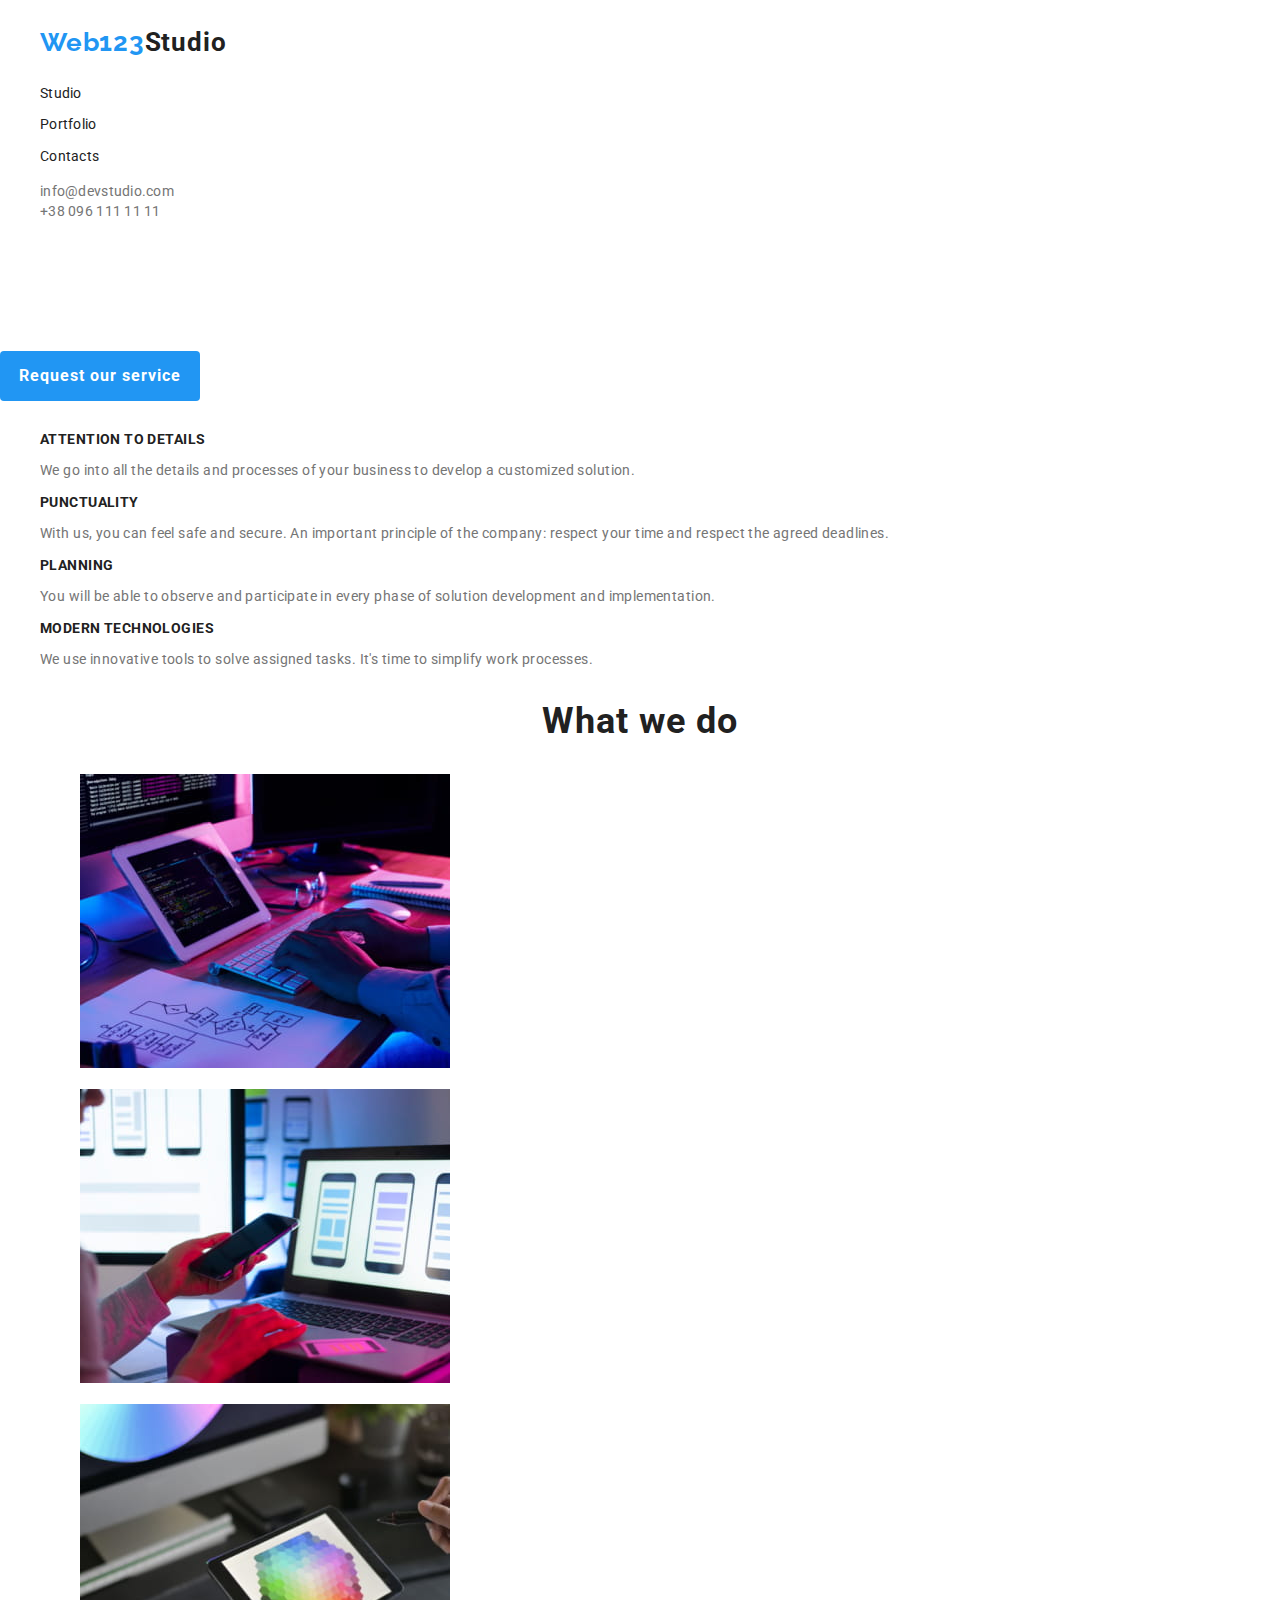
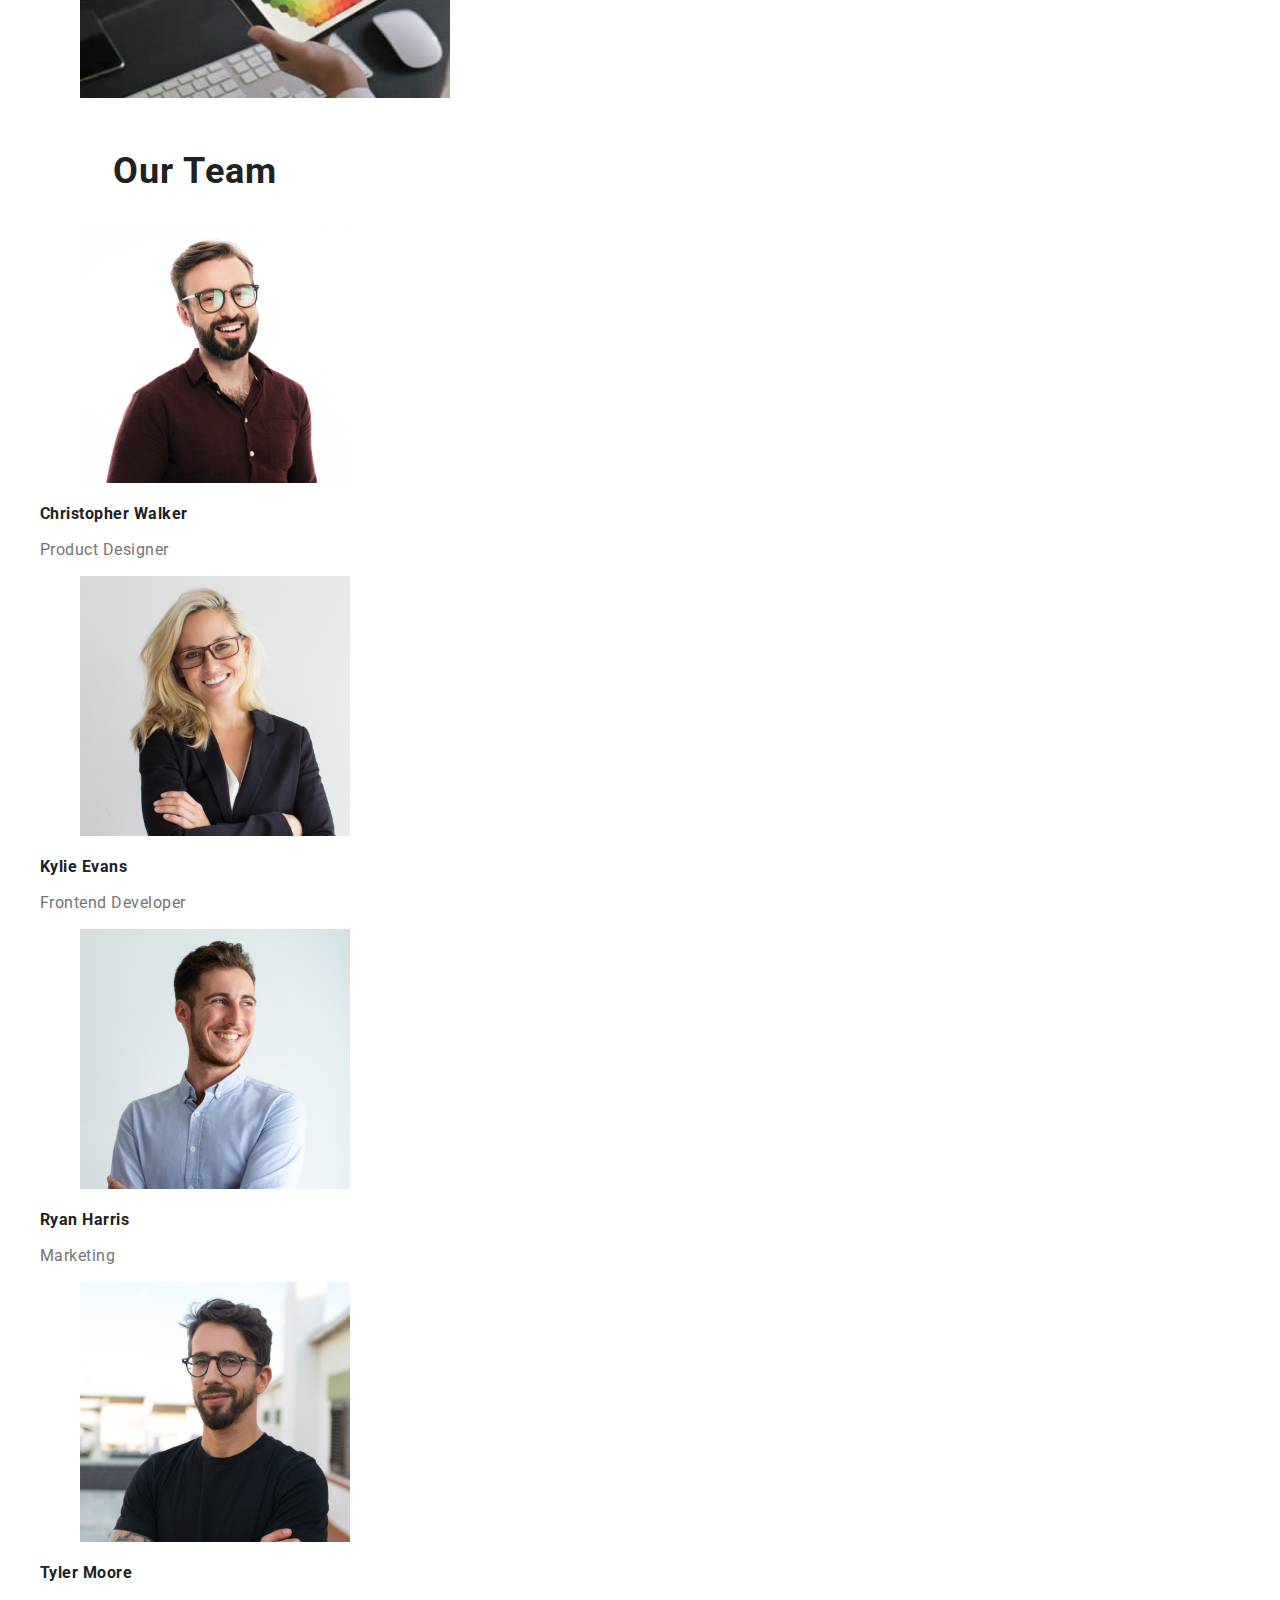
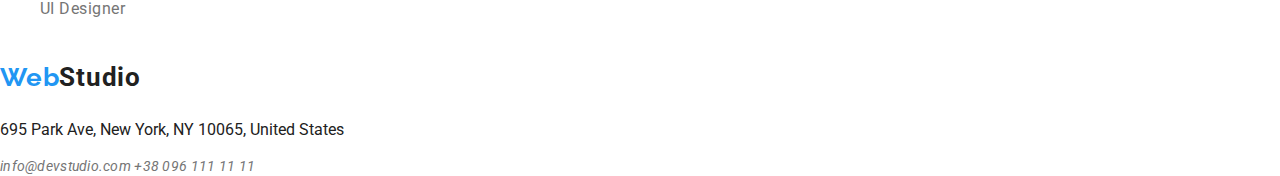
==== commit 1ba29e47: "1234" ====
--- a/index.html
+++ b/index.html
@@ -20,7 +20,7 @@
         <ul>
           <li>
             <a href="./index.html" class="logo"
-              ><p><span class="web">Web</span>Studio</p></a
+              ><p><span class="web">Web123</span>Studio</p></a
             >
           </li>
         </ul>
